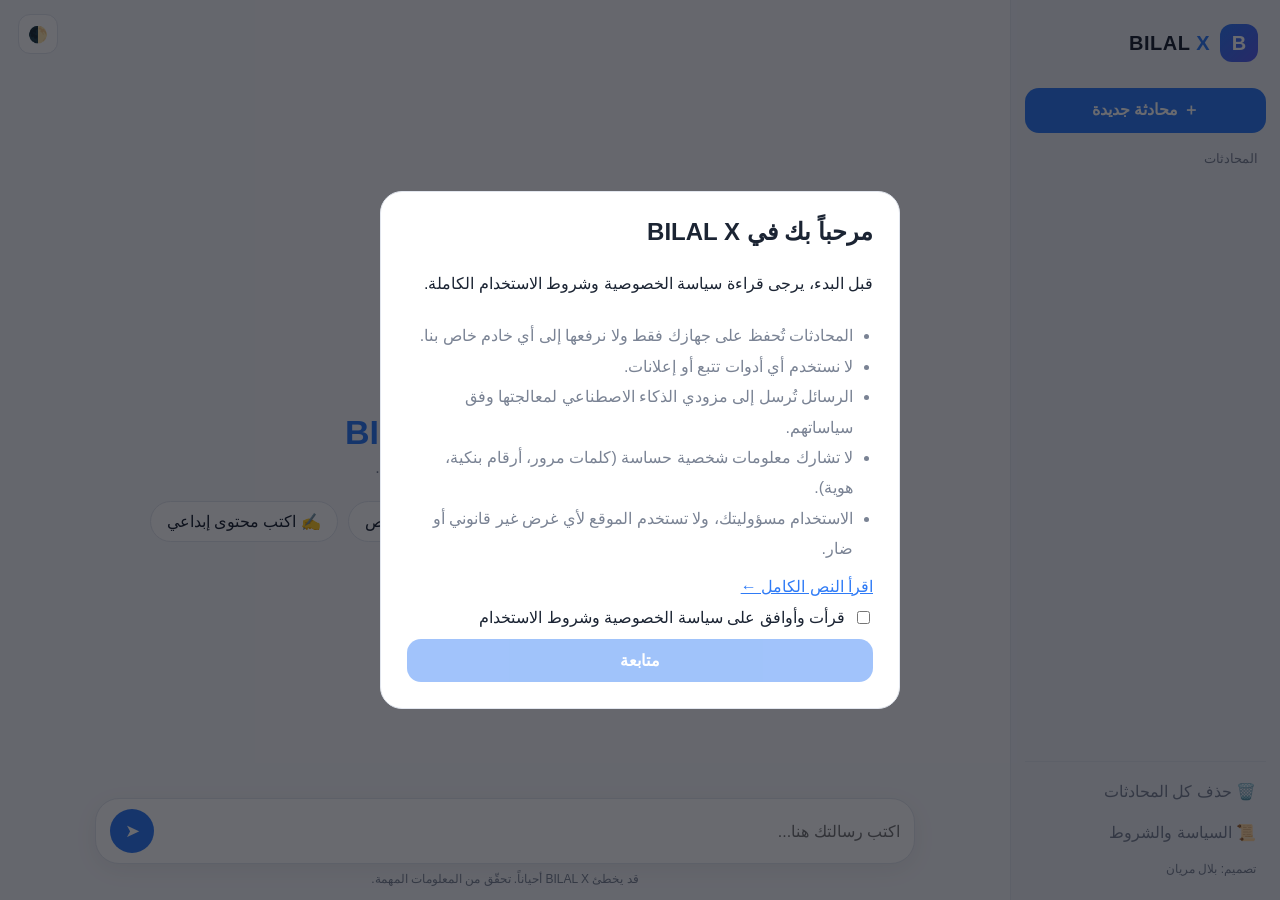
==== index.html @ 07338d17 "Add files via upload" ====
<!DOCTYPE html>
<html lang="ar" dir="rtl" data-theme="light">
<head>
  <meta charset="UTF-8" />
  <meta name="viewport" content="width=device-width, initial-scale=1" />
  <meta name="description" content="BILAL X — مساعد ذكاء اصطناعي عربي، صممه بلال مريان" />
  <meta name="referrer" content="no-referrer" />
  <meta http-equiv="Content-Security-Policy"
        content="default-src 'self'; script-src 'self'; style-src 'self'; connect-src 'self' https://api.groq.com https://generativelanguage.googleapis.com https://api.deepseek.com https://api.openai.com; img-src 'self' data:; object-src 'none'; base-uri 'self'; form-action 'none'" />
  <title>BILAL X — مساعد الذكاء الاصطناعي</title>
  <link rel="icon" href="data:image/svg+xml,<svg xmlns='http://www.w3.org/2000/svg' viewBox='0 0 100 100'><text y='.9em' font-size='90'>🅱️</text></svg>" />
  <link rel="stylesheet" href="style.css" />
</head>
<body>
  <div class="app">
    <!-- الشريط الجانبي -->
    <aside id="sidebar" class="sidebar">
      <div class="brand">
        <span class="logo">B</span>
        <span class="brand-name">BILAL <b>X</b></span>
      </div>

      <button id="newChatBtn" class="new-chat">＋ محادثة جديدة</button>

      <div class="side-title">المحادثات</div>
      <ul id="chatList" class="chat-list"></ul>

      <div class="side-footer">
        <button id="clearAllBtn" class="ghost">🗑️ حذف كل المحادثات</button>
        <a class="ghost link" href="policy.html">📜 السياسة والشروط</a>
        <div class="credit">تصميم: بلال مريان</div>
      </div>
    </aside>

    <!-- المحتوى الرئيسي -->
    <main class="main">
      <header class="topbar">
        <button id="menuBtn" class="icon-btn mobile-only" aria-label="القائمة">☰</button>
        <div class="spacer"></div>
        <button id="themeBtn" class="icon-btn" aria-label="تبديل الوضع">🌓</button>
      </header>

      <section id="welcome" class="welcome">
        <div class="hero-logo">B</div>
        <h1>مرحباً بك في <span class="accent">BILAL X</span></h1>
        <p class="sub">اسألني أي شيء، سأكون هنا لمساعدتك.</p>
        <div class="chips">
          <button class="chip" data-prompt="أعطني أفكاراً لمشروع برمجي ممتع للمبتدئين">💡 أعطني أفكاراً</button>
          <button class="chip" data-prompt="ساعدني في البرمجة: اشرح لي مفهوم الدوال في JavaScript مع مثال">💻 ساعدني في البرمجة</button>
          <button class="chip" data-prompt="لخّص لي أهم فوائد القراءة اليومية في نقاط قصيرة">📝 لخّص لي النص</button>
          <button class="chip" data-prompt="اكتب لي قصة قصيرة عن شاب يبرمج تطبيقاً يغيّر حياة جيرانه">✍️ اكتب محتوى إبداعي</button>
        </div>
      </section>

      <section id="messages" class="messages" aria-live="polite"></section>

      <form id="composer" class="composer" autocomplete="off">
        <textarea id="input" rows="1" placeholder="اكتب رسالتك هنا..." aria-label="رسالتك"></textarea>
        <button id="sendBtn" class="send" type="submit" aria-label="إرسال">➤</button>
      </form>
      <p class="disclaimer">قد يخطئ BILAL X أحياناً. تحقّق من المعلومات المهمة.</p>
    </main>
  </div>

  <!-- بوابة الشروط وسياسة الخصوصية -->
  <div id="termsModal" class="modal" hidden>
    <div class="modal-box">
      <h2>مرحباً بك في BILAL X</h2>
      <p>قبل البدء، يرجى قراءة سياسة الخصوصية وشروط الاستخدام الكاملة.</p>
      <ul class="summary">
        <li>المحادثات تُحفظ على جهازك فقط ولا نرفعها إلى أي خادم خاص بنا.</li>
        <li>لا نستخدم أي أدوات تتبع أو إعلانات.</li>
        <li>الرسائل تُرسل إلى مزودي الذكاء الاصطناعي لمعالجتها وفق سياساتهم.</li>
        <li>لا تشارك معلومات شخصية حساسة (كلمات مرور، أرقام بنكية، هوية).</li>
        <li>الاستخدام مسؤوليتك، ولا تستخدم الموقع لأي غرض غير قانوني أو ضار.</li>
      </ul>
      <a href="policy.html" target="_blank" rel="noopener">اقرأ النص الكامل ←</a>
      <label class="check">
        <input id="termsCheck" type="checkbox" />
        <span>قرأت وأوافق على سياسة الخصوصية وشروط الاستخدام</span>
      </label>
      <button id="acceptTerms" class="primary" disabled>متابعة</button>
    </div>
  </div>

  <script src="config.js"></script>
  <script src="app.js"></script>
</body>
</html>
---- style.css ----
:root {
  --bg: #f7f8fb;
  --side: #eef1f7;
  --card: #ffffff;
  --text: #1b2433;
  --muted: #7a8394;
  --line: #e2e6ee;
  --accent: #2f7bf6;
  --accent-2: #5b5ff0;
  --user-bubble: #e8f0ff;
  --radius: 18px;
  color-scheme: light;
}
:root[data-theme="dark"] {
  --bg: #0f1420;
  --side: #161c2b;
  --card: #1b2233;
  --text: #e8ecf5;
  --muted: #8b95a8;
  --line: #2a3246;
  --accent: #4d8dff;
  --accent-2: #7a7cff;
  --user-bubble: #22304d;
  color-scheme: dark;
}

* { box-sizing: border-box; }
html, body { height: 100%; margin: 0; }
body {
  font-family: "Segoe UI", Tahoma, "Noto Sans Arabic", Arial, sans-serif;
  background: var(--bg);
  color: var(--text);
  font-size: 16px;
}
button, textarea { font: inherit; color: inherit; }
button { cursor: pointer; }
a { color: var(--accent); }

.app { display: flex; height: 100%; }

/* ---------- الشريط الجانبي ---------- */
.sidebar {
  width: 270px;
  background: var(--side);
  border-inline-end: 1px solid var(--line);
  display: flex;
  flex-direction: column;
  padding: 18px 14px;
  gap: 12px;
  flex-shrink: 0;
}
.brand { display: flex; align-items: center; gap: 10px; padding: 6px 8px 14px; }
.logo, .hero-logo {
  display: grid; place-items: center;
  background: linear-gradient(135deg, var(--accent), var(--accent-2));
  color: #fff; font-weight: 800; border-radius: 12px;
}
.logo { width: 38px; height: 38px; font-size: 20px; }
.brand-name { font-size: 20px; font-weight: 800; letter-spacing: .5px; }
.brand-name b { color: var(--accent); }

.new-chat {
  background: var(--accent); color: #fff; border: 0;
  padding: 12px; border-radius: 14px; font-weight: 700;
}
.new-chat:hover { filter: brightness(1.08); }
.side-title { font-size: 13px; color: var(--muted); padding: 6px 8px 0; }
.chat-list { list-style: none; margin: 0; padding: 0; overflow-y: auto; flex: 1; }
.chat-item {
  display: flex; align-items: center; justify-content: space-between;
  padding: 10px 12px; border-radius: 12px; margin-bottom: 4px;
}
.chat-item span { overflow: hidden; text-overflow: ellipsis; white-space: nowrap; cursor: pointer; flex: 1; }
.chat-item:hover, .chat-item.active { background: var(--card); }
.del { background: none; border: 0; color: var(--muted); opacity: 0; }
.chat-item:hover .del { opacity: 1; }

.side-footer { border-top: 1px solid var(--line); padding-top: 12px; display: grid; gap: 6px; }
.ghost {
  background: none; border: 0; text-align: start; padding: 8px 10px;
  border-radius: 10px; color: var(--muted); text-decoration: none; display: block;
}
.ghost:hover { background: var(--card); }
.credit { font-size: 12px; color: var(--muted); padding: 6px 10px; }

/* ---------- المحتوى ---------- */
.main { flex: 1; display: flex; flex-direction: column; min-width: 0; position: relative; }
.topbar { display: flex; align-items: center; padding: 14px 18px; }
.spacer { flex: 1; }
.icon-btn {
  background: var(--card); border: 1px solid var(--line);
  width: 40px; height: 40px; border-radius: 12px;
}
.mobile-only { display: none; }

.welcome { text-align: center; margin: auto; padding: 20px; max-width: 760px; width: 100%; }
.welcome h1 { font-size: 34px; margin: 18px 0 6px; }
.accent { color: var(--accent); }
.sub { color: var(--muted); margin: 0 0 24px; }
.hero-logo { width: 78px; height: 78px; font-size: 44px; margin: 0 auto; }
.chips { display: flex; flex-wrap: wrap; justify-content: center; gap: 10px; }
.chip {
  background: var(--card); border: 1px solid var(--line);
  padding: 10px 16px; border-radius: 999px;
}
.chip:hover { border-color: var(--accent); }

.messages {
  flex: 1; overflow-y: auto; padding: 10px 18px;
  display: flex; flex-direction: column; gap: 16px;
  max-width: 820px; width: 100%; margin: 0 auto;
}
.messages:empty { display: none; }
.msg { display: flex; gap: 10px; align-items: flex-start; }
.avatar {
  width: 34px; height: 34px; border-radius: 50%; flex-shrink: 0;
  display: grid; place-items: center; font-size: 13px; font-weight: 700;
  background: var(--card); border: 1px solid var(--line);
}
.msg.assistant .avatar { background: linear-gradient(135deg, var(--accent), var(--accent-2)); color: #fff; border: 0; }
.bubble {
  background: var(--card); border: 1px solid var(--line);
  padding: 12px 16px; border-radius: var(--radius); line-height: 1.8;
  max-width: 85%; word-wrap: break-word;
}
.msg.user { flex-direction: row-reverse; }
.msg.user .bubble { background: var(--user-bubble); border-color: transparent; white-space: pre-wrap; }
pre { direction: ltr; text-align: left; background: #0b1020; color: #e6edf7; padding: 12px; border-radius: 10px; overflow-x: auto; }
code { font-family: Consolas, monospace; }

.typing .bubble span {
  display: inline-block; width: 7px; height: 7px; margin: 0 3px;
  background: var(--muted); border-radius: 50%; animation: blink 1.2s infinite;
}
.typing .bubble span:nth-child(2) { animation-delay: .2s; }
.typing .bubble span:nth-child(3) { animation-delay: .4s; }
@keyframes blink { 0%, 80%, 100% { opacity: .2; } 40% { opacity: 1; } }

.composer {
  display: flex; align-items: flex-end; gap: 10px;
  max-width: 820px; width: calc(100% - 36px); margin: 8px auto 0;
  background: var(--card); border: 1px solid var(--line);
  border-radius: 24px; padding: 10px 10px 10px 14px;
  box-shadow: 0 6px 24px rgba(0, 0, 0, .06);
}
.composer textarea {
  flex: 1; border: 0; outline: 0; background: transparent;
  resize: none; max-height: 180px; padding: 8px 4px; line-height: 1.6;
}
.send {
  width: 44px; height: 44px; border-radius: 50%; border: 0;
  background: var(--accent); color: #fff; font-size: 18px;
}
.send:disabled { opacity: .5; cursor: default; }
.disclaimer { text-align: center; color: var(--muted); font-size: 12px; margin: 8px 0 14px; }

/* ---------- النافذة المنبثقة ---------- */
.modal {
  position: fixed; inset: 0; background: rgba(5, 8, 16, .6);
  display: grid; place-items: center; padding: 16px; z-index: 50;
}
.modal[hidden] { display: none; }
.modal-box {
  background: var(--card); color: var(--text); max-width: 520px; width: 100%;
  border-radius: 22px; padding: 26px; display: grid; gap: 12px;
  border: 1px solid var(--line);
}
.modal-box h2 { margin: 0; }
.summary { margin: 0; padding-inline-start: 20px; line-height: 1.9; color: var(--muted); }
.check { display: flex; gap: 8px; align-items: flex-start; }
.primary {
  background: var(--accent); color: #fff; border: 0; padding: 12px;
  border-radius: 14px; font-weight: 700;
}
.primary:disabled { opacity: .45; cursor: not-allowed; }

/* ---------- الجوال ---------- */
@media (max-width: 800px) {
  .sidebar {
    position: fixed; inset-block: 0; inset-inline-start: 0; z-index: 40;
    transform: translateX(105%); transition: transform .25s ease;
    box-shadow: 0 0 30px rgba(0, 0, 0, .2);
  }
  .sidebar.open { transform: translateX(0); }
  .mobile-only { display: grid; }
  .welcome h1 { font-size: 26px; }
  .bubble { max-width: 92%; }
}
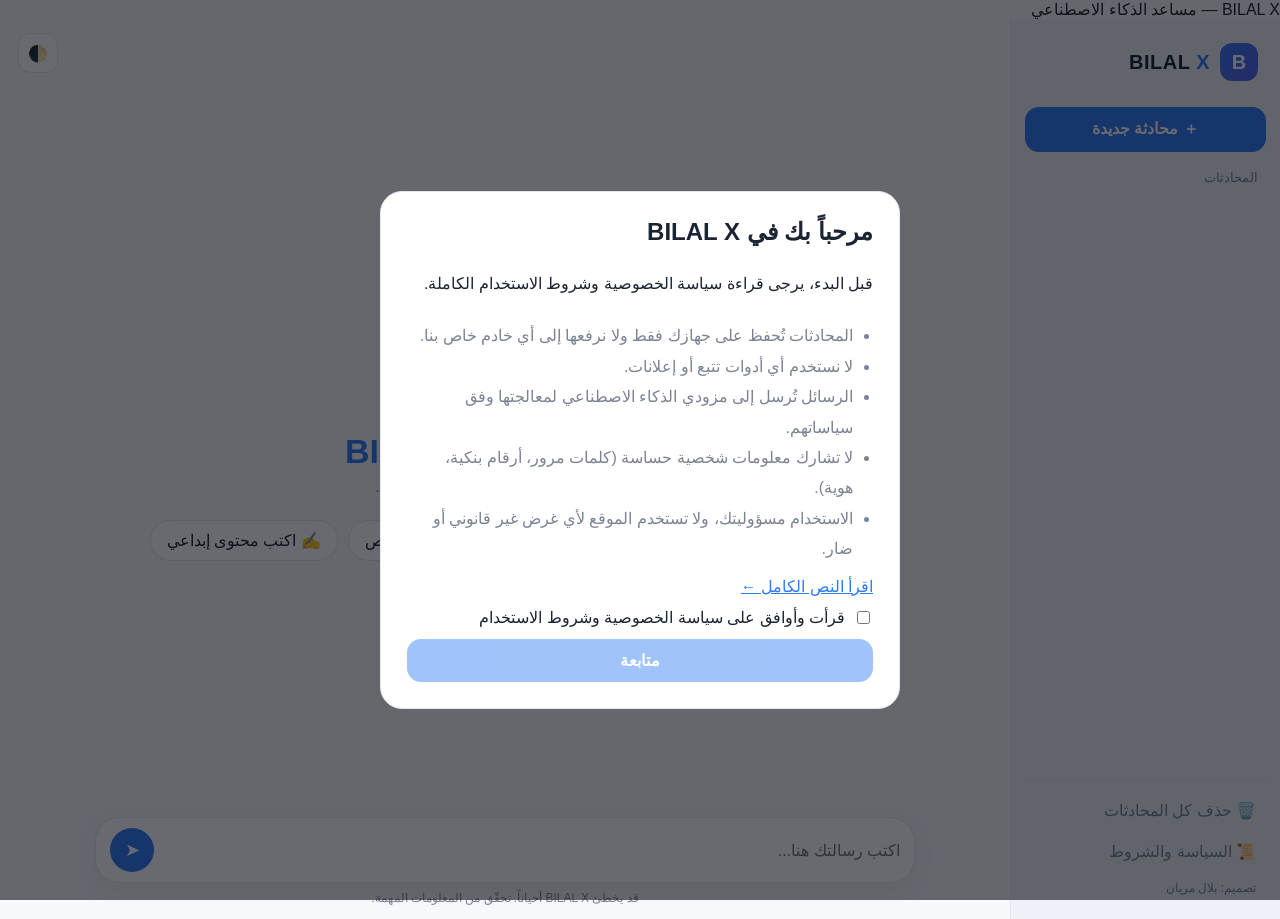
==== commit 5a6b4723: "Update index.html" ====
--- a/index.html
+++ b/index.html
@@ -6,8 +6,8 @@
   <meta name="description" content="BILAL X — مساعد ذكاء اصطناعي عربي، صممه بلال مريان" />
   <meta name="referrer" content="no-referrer" />
   <meta http-equiv="Content-Security-Policy"
-        content="default-src 'self'; script-src 'self'; style-src 'self'; connect-src 'self' https://api.groq.com https://generativelanguage.googleapis.com https://api.deepseek.com https://api.openai.com; img-src 'self' data:; object-src 'none'; base-uri 'self'; form-action 'none'" />
-  <title>BILAL X — مساعد الذكاء الاصطناعي</title>
+    connect-src 'self' https://bilal-x.c9824139.workers.dev https://api.groq.com https://generativelanguage.googleapis.com https://api.deepseek.com https://api.openai.com
+<title>BILAL X — مساعد الذكاء الاصطناعي</title>
   <link rel="icon" href="data:image/svg+xml,<svg xmlns='http://www.w3.org/2000/svg' viewBox='0 0 100 100'><text y='.9em' font-size='90'>🅱️</text></svg>" />
   <link rel="stylesheet" href="style.css" />
 </head>
